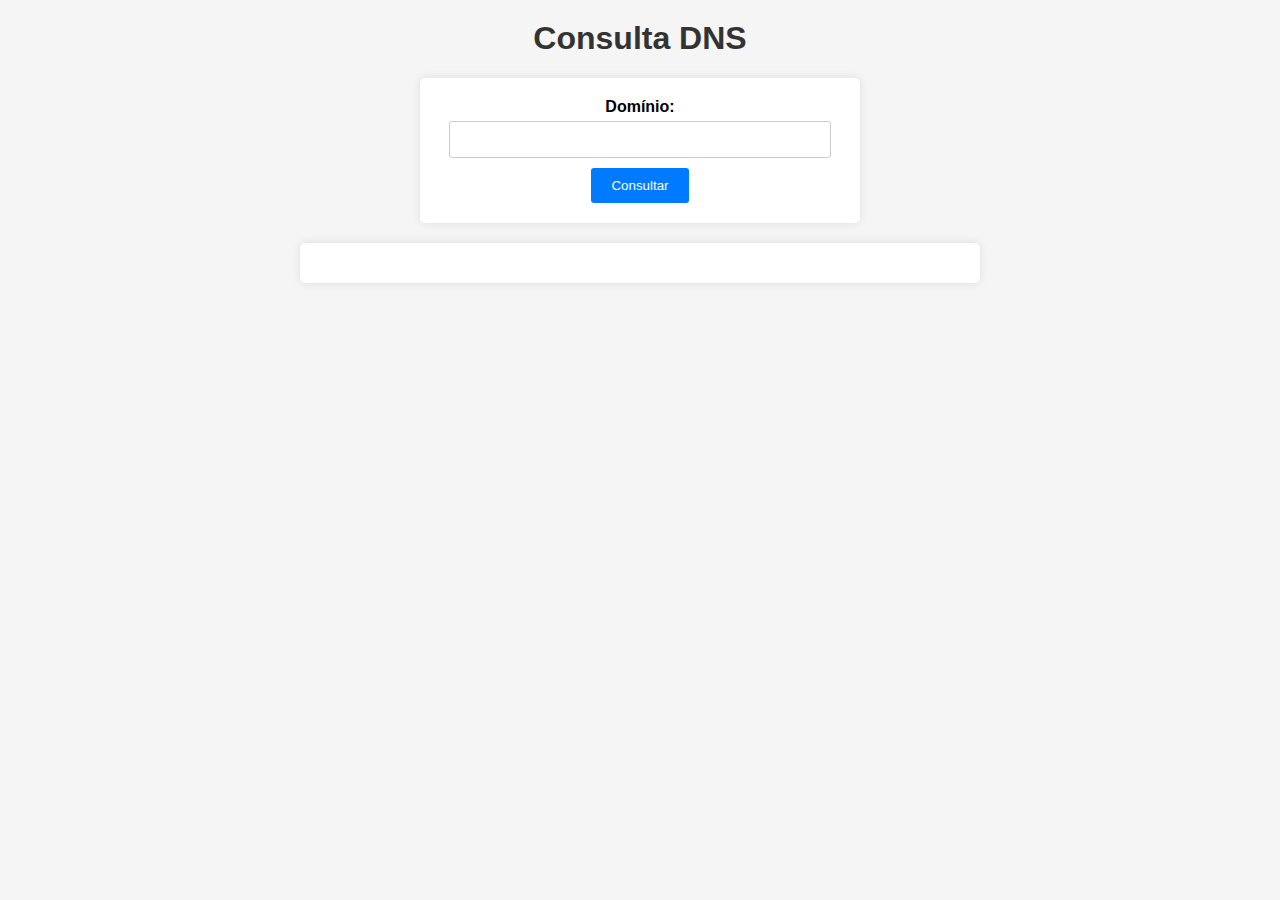
==== src/main/web/index.html @ 2965e075 "first commit" ====
<!DOCTYPE html>
<html lang="en">

<head>
    <meta charset="UTF-8">
    <meta name="viewport" content="width=device-width, initial-scale=1.0">
    <title>Consulta DNS</title>
    <style>
        body {
            font-family: Arial, sans-serif;
            background-color: #f5f5f5;
            margin: 0;
            padding: 0;
            text-align: center;
        }

        h1 {
            color: #333;
            margin-top: 20px;
        }

        #dnsForm {
            margin: 20px auto;
            max-width: 400px;
            padding: 20px;
            background-color: #fff;
            box-shadow: 0 0 10px rgba(0, 0, 0, 0.1);
            border-radius: 5px;
            align-items: center;
        }

        label {
            font-weight: bold;
        }

        input[type="text"] {
            width: 90%;
            padding: 10px;
            margin-top: 5px;
            margin-bottom: 10px;
            border: 1px solid #ccc;
            border-radius: 3px;
        }

        button[type="submit"] {
            background-color: #007bff;
            color: #fff;
            border: none;
            padding: 10px 20px;
            cursor: pointer;
            border-radius: 3px;
        }

        button[type="submit"]:hover {
            background-color: #0056b3;
        }

        #result {
            margin: 20px auto;
            min-width: 600px;
            max-width: 50%;
            padding: 20px;
            background-color: #fff;
            box-shadow: 0 0 10px rgba(0, 0, 0, 0.1);
            border-radius: 5px;
            text-align: left;
        }

        ul {
            list-style: none;
            padding: 0;
        }

        li {
            margin-bottom: 10px;
        }
    </style>
</head>

<body>
    <h1>Consulta DNS</h1>
    <form id="dnsForm">
        <label for="domain">Domínio:</label>
        <input type="text" id="domain" required>
        <button type="submit">Consultar</button>
    </form>
    <div id="result"></div>

    <script>
        document.getElementById("dnsForm").addEventListener("submit", function (e) {
            e.preventDefault();
        
            const domain = document.getElementById("domain").value;
        
            fetch(`http://127.0.0.1:8080/dns?domain=${domain}`)
                .then((response) => {
                    if (response.status === 404) {
                        return {
                            error: true,
                            errorCode: 404
                        };
                    }
                    if (!response.ok) {
                        throw new Error(`Erro na resposta do servidor DNS. Código de resposta: ${response.status}`);
                    }
                    return response.json();
                })
                .then((data) => {
                    const resultElement = document.getElementById("result");
                    resultElement.innerHTML = "";
        
                    if (data.error) {
                        if (data.errorCode === 404) {
                            resultElement.innerHTML = `<p><strong>Informações não disponíveis para o domínio pesquisado.</strong></p>`;
                        } else {
                            resultElement.innerHTML = `<p>Erro na resposta do servidor DNS. Código de resposta: ${data.errorCode}</p>`;
                        }
                    } else {
                        let infoHTML = `<p><strong>Informações:</strong></p>
                                          <ul>`;
        
                        data.records.forEach((record) => {
                            infoHTML += `<li><strong>Tipo de Registro:</strong> ${record.recordType}</li>
                                         <li><strong>Nome do Domínio:</strong> ${record.domainName}</li>
                                         <li><strong>Dados:</strong> ${record.data}</li>`;
                            
                            if (record.ipv4) {
                                infoHTML += `<li><strong>Endereço IPv4:</strong> ${record.ipv4}</li>`;
                            }
        
                            if (record.ipv6) {
                                infoHTML += `<li><strong>Endereço IPv6:</strong> ${record.ipv6}</li>`;
                            }
                        });
        
                        infoHTML += `</ul>`;
                        resultElement.innerHTML = infoHTML;
                    }
                })
                .catch((error) => {
                    console.error("Erro ao fazer a solicitação:", error);
                });
        });        
    </script>
</body>

</html>
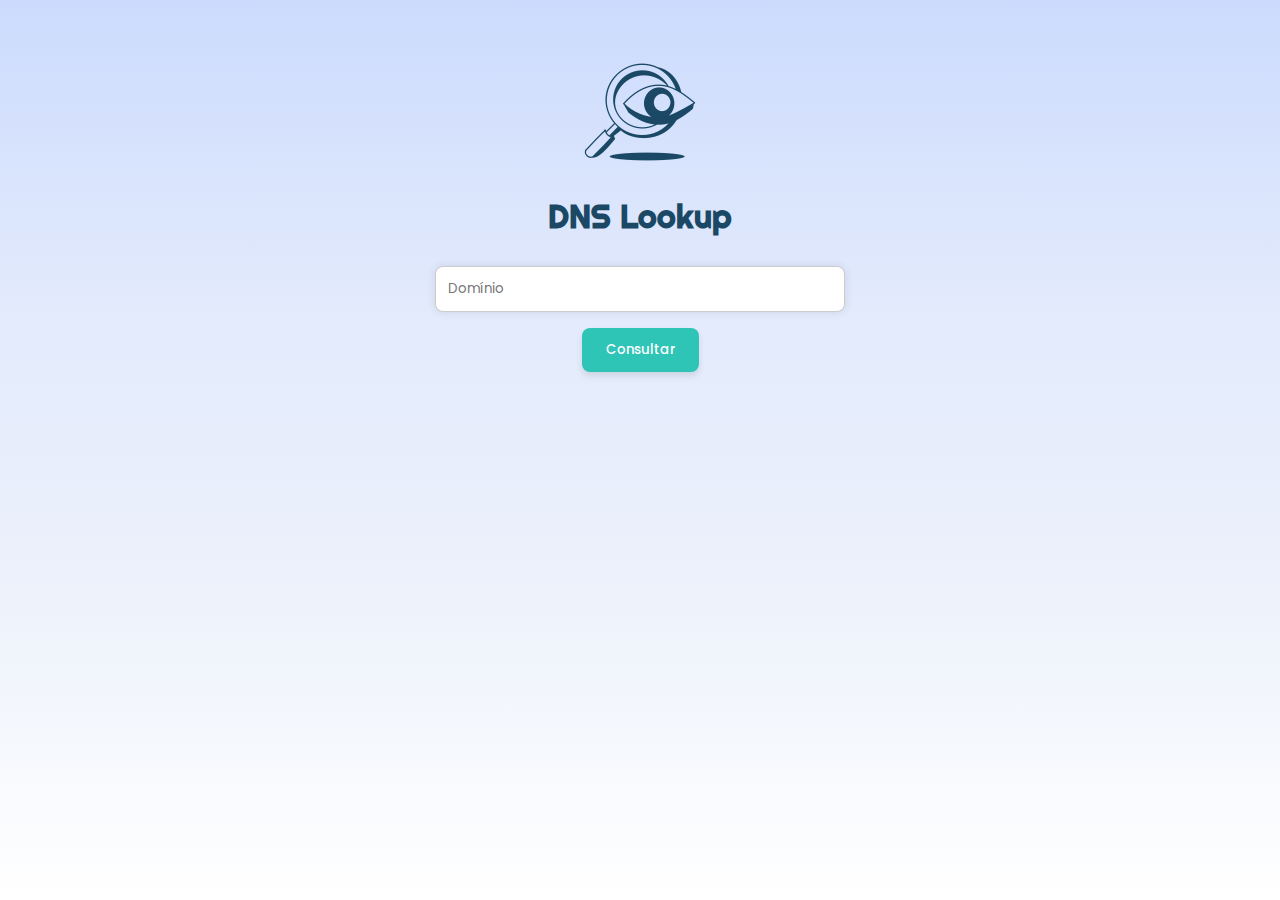
==== commit 995db747: "apresentação" ====
--- a/src/main/web/index.html
+++ b/src/main/web/index.html
@@ -6,82 +6,109 @@
     <meta name="viewport" content="width=device-width, initial-scale=1.0">
     <title>Consulta DNS</title>
     <style>
+        @import url('https://fonts.googleapis.com/css2?family=Poppins:wght@300;400;500&family=Righteous&display=swap');
+
         body {
+            display: flex;
+            flex-direction: column;
+            align-items: center;
             font-family: Arial, sans-serif;
-            background-color: #f5f5f5;
+            background-image: linear-gradient(to bottom, #CCDBFD, #E2EAFC, #EDF2FB, white);
+            background-repeat: no-repeat;
+            background-attachment: fixed;
             margin: 0;
             padding: 0;
             text-align: center;
+            font-family: 'Poppins', sans serif;
         }
 
         h1 {
-            color: #333;
+            font-family: 'Righteous', cursive;
+            color: #1B4965;
             margin-top: 20px;
         }
 
         #dnsForm {
-            margin: 20px auto;
-            max-width: 400px;
-            padding: 20px;
-            background-color: #fff;
-            box-shadow: 0 0 10px rgba(0, 0, 0, 0.1);
-            border-radius: 5px;
+            display: flex;
+            flex-direction: column;
+            width: 30%;
+            padding: 16px;
             align-items: center;
+            margin-top: 32px;
         }
 
         label {
             font-weight: bold;
         }
 
+        strong {
+            color: #1B4965;
+        }
+
         input[type="text"] {
-            width: 90%;
-            padding: 10px;
-            margin-top: 5px;
-            margin-bottom: 10px;
+            background-color: white;
+            width: 100%;
+            padding: 12px;
+            margin-top: 8px;
+            margin-bottom: 16px;
             border: 1px solid #ccc;
-            border-radius: 3px;
+            border-radius: 8px;
+            font-family: 'Poppins', sans-serif;
+            box-shadow: 0 0 10px rgba(0, 0, 0, 0.1);
+        }
+
+        input:focus {
+            outline: 2px solid #2ec4b6;
         }
 
         button[type="submit"] {
-            background-color: #007bff;
+            background-color: #2ec4b6;
             color: #fff;
             border: none;
-            padding: 10px 20px;
+            font-weight: 500;
+            padding: 12px 24px;
             cursor: pointer;
-            border-radius: 3px;
+            border-radius: 8px;
+            font-family: 'Poppins', sans-serif;
+            box-shadow: 0 4px 6px rgba(0, 0, 0, 0.1);
         }
 
         button[type="submit"]:hover {
-            background-color: #0056b3;
+            background-color: #27a094;
+        }
+
+        button[type="submit"]:active {
+            background-color: #1d746b;
         }
 
         #result {
-            margin: 20px auto;
-            min-width: 600px;
-            max-width: 50%;
-            padding: 20px;
+            display: flex;
+            flex-direction: column;
+            width: 60%;
+            gap: 16px;
+            margin-bottom: 32px;
+        }
+
+        .result-item {
+            display: flex;
+            flex-direction: column;
+            gap: 8px;
+            font-size: 14px;
+            padding: 16px;
             background-color: #fff;
             box-shadow: 0 0 10px rgba(0, 0, 0, 0.1);
-            border-radius: 5px;
+            border-radius: 8px;
             text-align: left;
         }
 
-        ul {
-            list-style: none;
-            padding: 0;
-        }
-
-        li {
-            margin-bottom: 10px;
-        }
     </style>
 </head>
 
 <body>
-    <h1>Consulta DNS</h1>
     <form id="dnsForm">
-        <label for="domain">Domínio:</label>
-        <input type="text" id="domain" required>
+        <img src="./assets/lupa.png">
+        <h1>DNS Lookup</h1>
+        <input type="text" placeholder="Domínio" id="domain" required>
         <button type="submit">Consultar</button>
     </form>
     <div id="result"></div>
@@ -116,24 +143,24 @@
                             resultElement.innerHTML = `<p>Erro na resposta do servidor DNS. Código de resposta: ${data.errorCode}</p>`;
                         }
                     } else {
-                        let infoHTML = `<p><strong>Informações:</strong></p>
-                                          <ul>`;
+                        let infoHTML = `<p><strong>Resultados</strong></p>`;
         
                         data.records.forEach((record) => {
-                            infoHTML += `<li><strong>Tipo de Registro:</strong> ${record.recordType}</li>
-                                         <li><strong>Nome do Domínio:</strong> ${record.domainName}</li>
-                                         <li><strong>Dados:</strong> ${record.data}</li>`;
+                            infoHTML += `<div class="result-item"><div><strong>Tipo de Registro:</strong> ${record.recordType}</div>
+                                         <div><strong>Nome do Domínio:</strong> ${record.domainName}</div>
+                                         <div><strong>Dados:</strong> ${record.data}</div>`;
                             
                             if (record.ipv4) {
-                                infoHTML += `<li><strong>Endereço IPv4:</strong> ${record.ipv4}</li>`;
+                                infoHTML += `<div><strong>Endereço IPv4:</strong> ${record.ipv4}</div>`;
                             }
         
                             if (record.ipv6) {
-                                infoHTML += `<li><strong>Endereço IPv6:</strong> ${record.ipv6}</li>`;
+                                infoHTML += `<div><strong>Endereço IPv6:</strong> ${record.ipv6}</div>`;
                             }
+                            infoHTML += `</div>`;
                         });
         
-                        infoHTML += `</ul>`;
+                        infoHTML += `</div>`;
                         resultElement.innerHTML = infoHTML;
                     }
                 })
